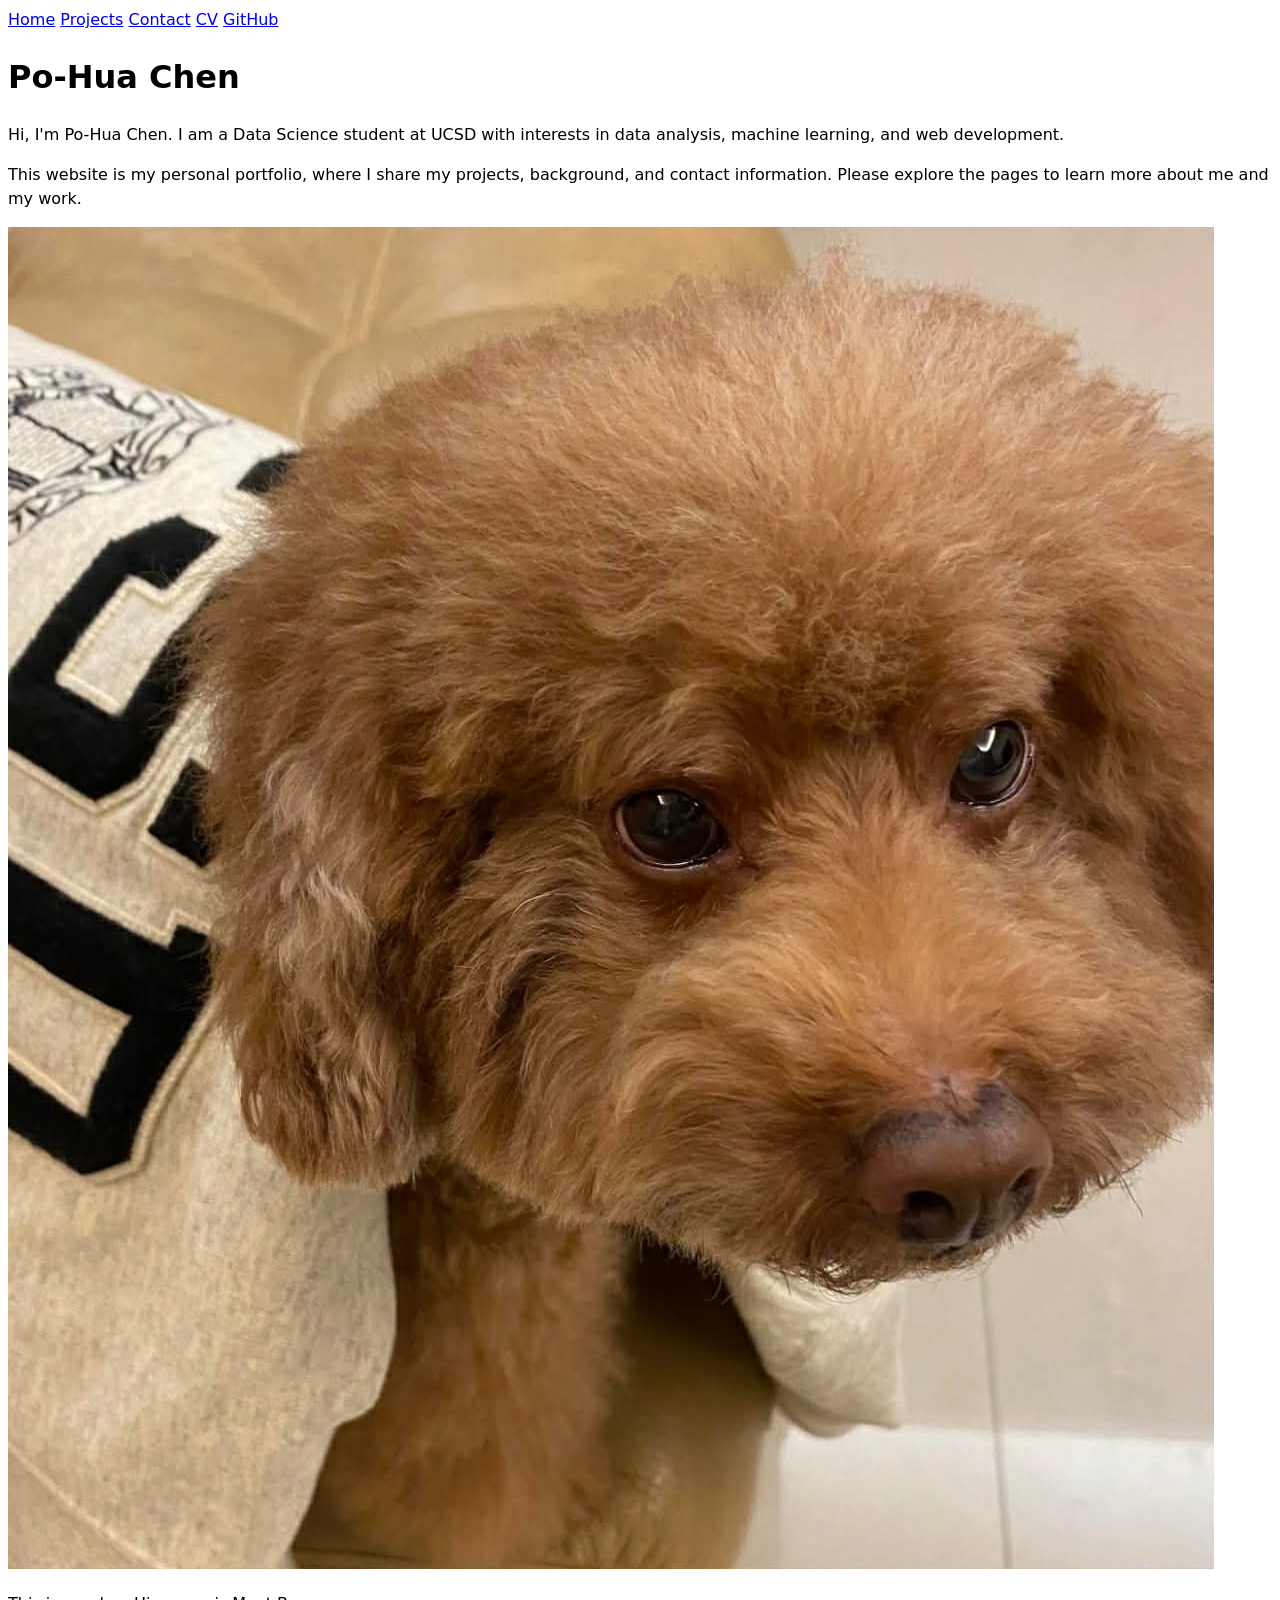
==== index.html @ 64ac363d "Add GitHub link to navigation in index.html" ====
<!DOCTYPE html>
<html>
<head>
    <title>Po-Hua Chen : Personal site</title>
    <link rel="stylesheet" href="style.css">
</head>
    
<body>

  <nav>
    <a href="/portfolio/">Home</a>
    <a href="/portfolio/projects/">Projects</a>
    <a href="/portfolio/contact/">Contact</a>
    <a href="/portfolio/cv.html">CV</a>
    <a href="https://github.com/Capybarachen" target="_blank">GitHub</a>
  </nav> 

<h1>Po-Hua Chen</h1>


<p>
Hi, I'm Po-Hua Chen. I am a Data Science student at UCSD with interests in data analysis,
machine learning, and web development.
</p>

<p>
This website is my personal portfolio, where I share my projects, background, and contact information.
Please explore the pages to learn more about me and my work.
</p>
    
<img src="images/dog.jpg" alt="A brown dog looking at the camera">

<p>This is my dog. His name is Meat Bun.</p>
    
</body>
</html>
---- style.css ----
body {
    font: 100%/1.5 system-ui;
}
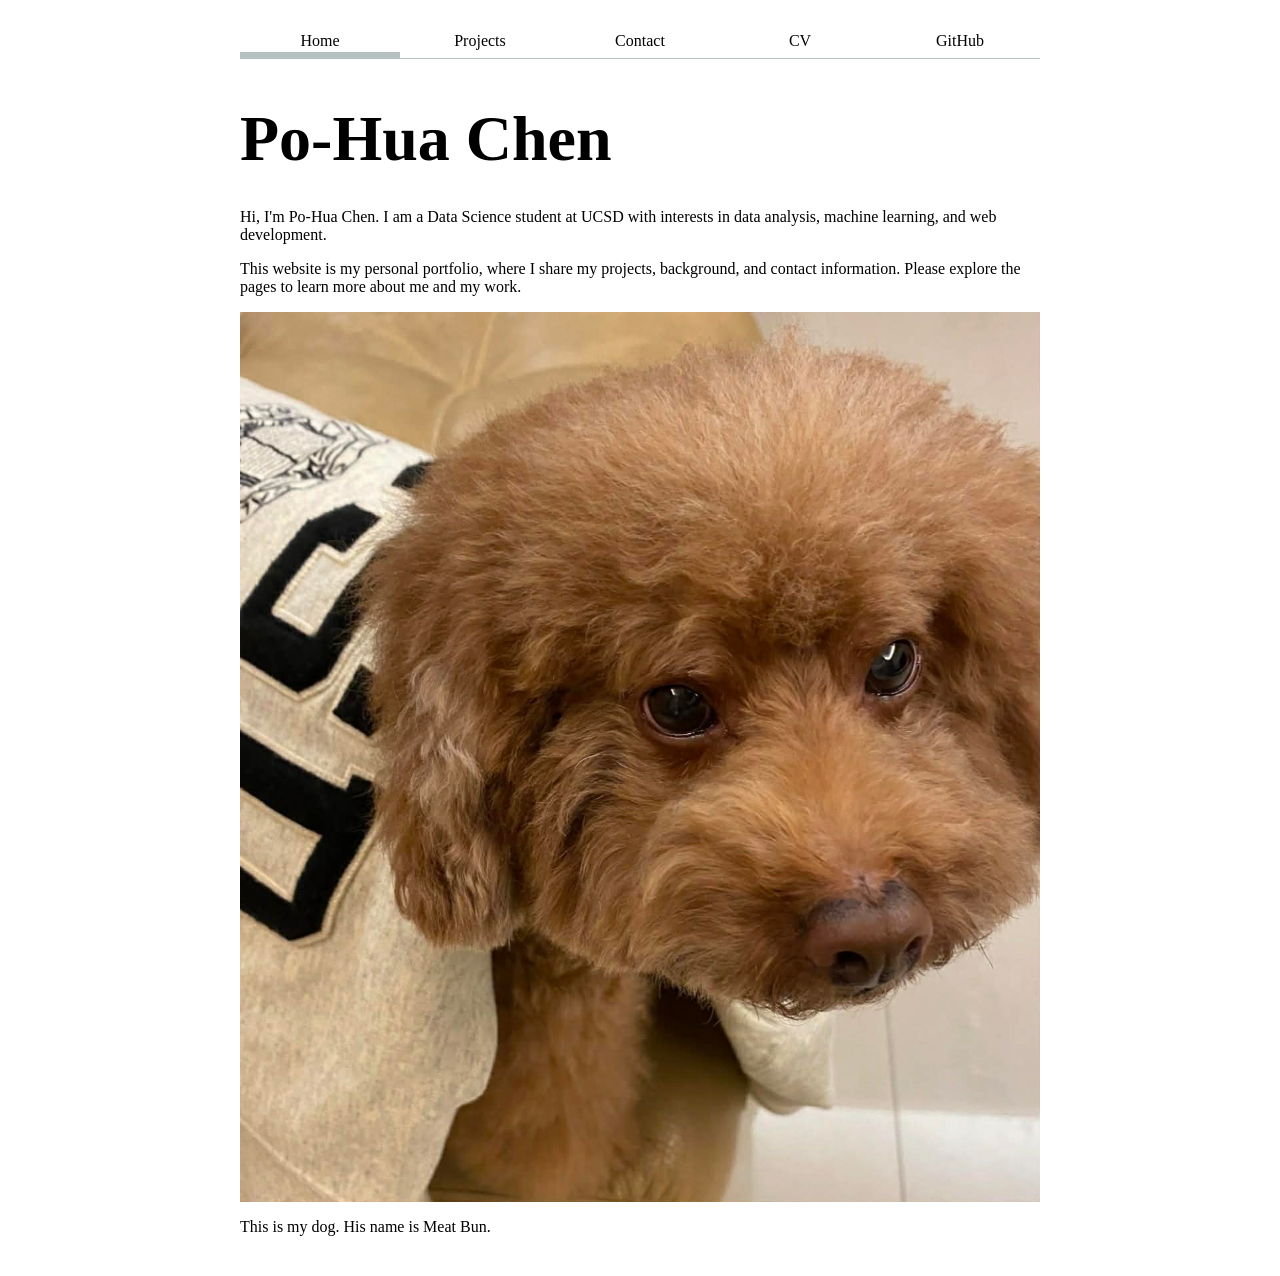
==== commit 4e3089b9: "Add script tag for global.js in index.html" ====
--- a/index.html
+++ b/index.html
@@ -7,13 +7,13 @@
     
 <body>
 
-  <nav>
-    <a href="/portfolio/">Home</a>
-    <a href="/portfolio/projects/">Projects</a>
-    <a href="/portfolio/contact/">Contact</a>
-    <a href="/portfolio/cv.html">CV</a>
-    <a href="https://github.com/Capybarachen" target="_blank">GitHub</a>
-  </nav> 
+<nav>
+  <a href="/portfolio/" class="current">Home</a>
+  <a href="/portfolio/projects/">Projects</a>
+  <a href="/portfolio/contact/">Contact</a>
+  <a href="/portfolio/cv.html">CV</a>
+  <a href="https://github.com/Capybarachen" target="_blank">GitHub</a>
+</nav>
 
 <h1>Po-Hua Chen</h1>
 
@@ -31,6 +31,7 @@
 <img src="images/dog.jpg" alt="A brown dog looking at the camera">
 
 <p>This is my dog. His name is Meat Bun.</p>
-    
+
+<script src="/portfolio/global.js" type="module"></script>    
 </body>
 </html>
--- a/style.css
+++ b/style.css
@@ -1,3 +1,106 @@
 body {
-    font: 100%/1.5 system-ui;
+  max-width: 100ch;
+  margin-inline: auto;
+  padding: 1em;
 }
+
+nav {
+  display: flex;
+  margin-bottom: 1em;
+  border-bottom: 1px solid oklch(80% 3% 200);
+}
+
+nav a {
+  flex: 1;
+  text-align: center;
+  text-decoration: none;
+  color: inherit;
+  padding: 0.5em;
+}
+
+nav a.current {
+  border-bottom: 0.4em solid oklch(80% 3% 200);
+  padding-bottom: 0.1em;
+}
+
+html {
+  --color-accent: oklch(65% 50% 0);
+  accent-color: var(--color-accent);
+}
+
+nav a:hover {
+  border-bottom: 0.4em solid var(--color-accent);
+  padding-bottom: 0.1em;
+}
+
+input, textarea, button {
+  font: inherit;
+}
+
+input, textarea {
+  width: 100%;
+  box-sizing: border-box;
+}
+
+form {
+  display: grid;
+  grid-template-columns: auto 1fr;
+  gap: 1em;
+}
+
+label {
+  display: grid;
+  grid-template-columns: subgrid;
+  grid-column: 1 / -1;
+}
+
+button {
+  grid-column: 1 / -1;
+}
+
+
+.projects {
+  display: grid;
+  grid-template-columns: repeat(auto-fill, minmax(15em, 1fr));
+  gap: 1em;
+}
+
+.projects article {
+  display: grid;
+  grid-template-rows: subgrid;
+  grid-row: span 3;
+  gap: 1em;
+}
+
+.projects h2 {
+  margin: 0;
+}
+
+h1 {
+  font-size: 400%;
+  margin-bottom: 0.5em;
+}
+
+h2 {
+  font-size: 120%;
+}
+
+section {
+  margin-bottom: 2em;
+}
+
+section h2 {
+  border-bottom: 2px solid oklch(80% 3% 200);
+  padding-bottom: 0.2em;
+}
+
+section p {
+  margin: 0.5em 0;
+}
+
+img {
+  max-width: 100%;
+  height: auto;
+  display: block;
+  margin: 1em 0;
+}
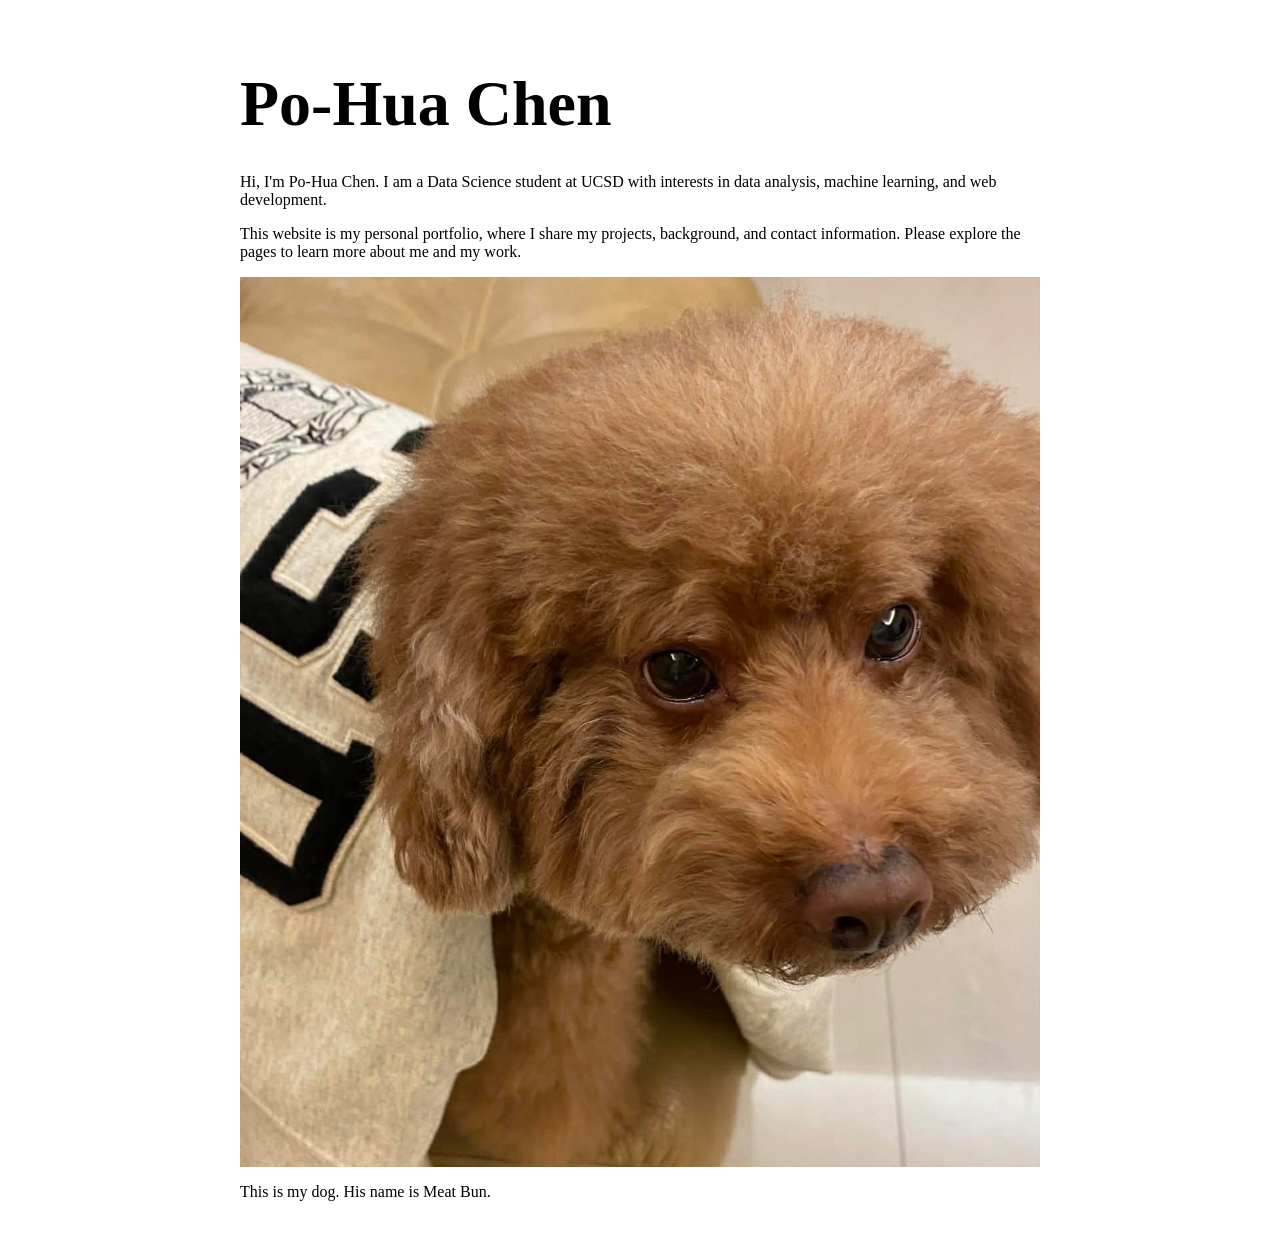
==== commit 817a2fc5: "Remove navigation section from index.html Removed navigation links from the index.html file." ====
--- a/index.html
+++ b/index.html
@@ -6,14 +6,6 @@
 </head>
     
 <body>
-
-<nav>
-  <a href="/portfolio/" class="current">Home</a>
-  <a href="/portfolio/projects/">Projects</a>
-  <a href="/portfolio/contact/">Contact</a>
-  <a href="/portfolio/cv.html">CV</a>
-  <a href="https://github.com/Capybarachen" target="_blank">GitHub</a>
-</nav>
 
 <h1>Po-Hua Chen</h1>
 
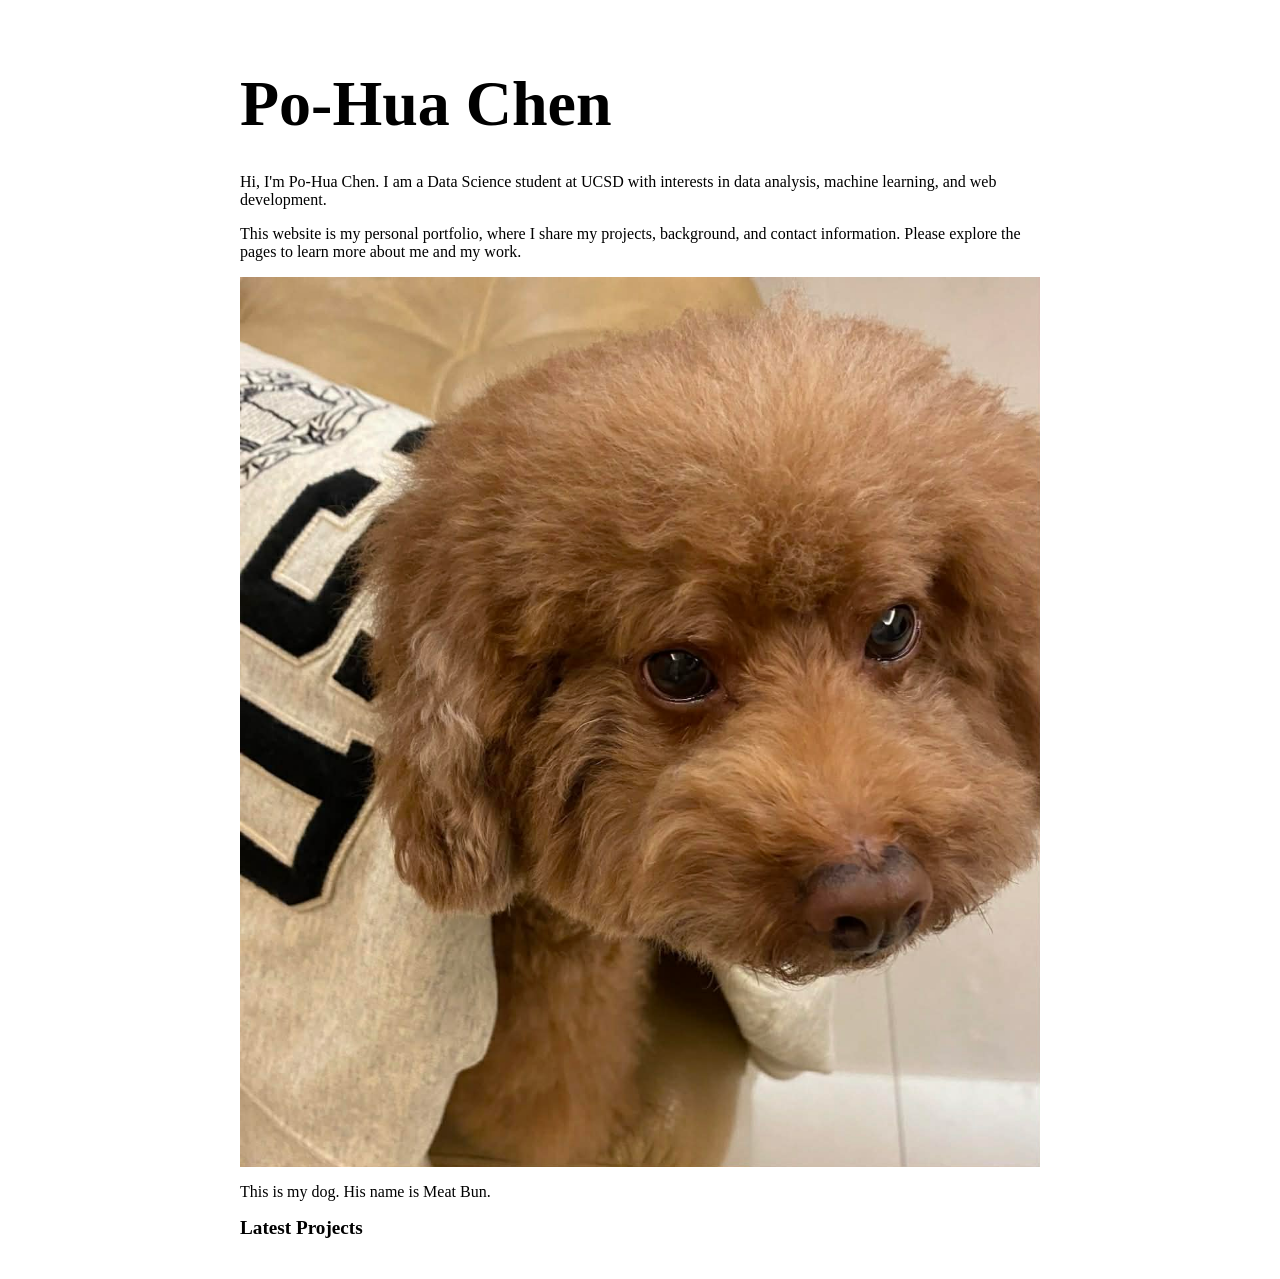
==== commit 939a9521: "Add latest projects section to index.html" ====
--- a/index.html
+++ b/index.html
@@ -24,6 +24,10 @@
 
 <p>This is my dog. His name is Meat Bun.</p>
 
+<h2>Latest Projects</h2>
+<div class="projects"></div>
+
+<script src="index.js" type="module"></script>
 <script src="/portfolio/global.js" type="module"></script>    
 </body>
 </html>
--- a/style.css
+++ b/style.css
@@ -31,6 +31,7 @@
 nav a:hover {
   border-bottom: 0.4em solid var(--color-accent);
   padding-bottom: 0.1em;
+  background-color: color-mix(in oklch, var(--color-accent), canvas 85%);
 }
 
 input, textarea, button {
@@ -104,3 +105,19 @@
   display: block;
   margin: 1em 0;
 }
+
+html {
+  color-scheme: light dark;
+}
+
+.color-scheme {
+  position: absolute;
+  top: 1rem;
+  right: 1rem;
+  font-size: 80%;
+  display: block;
+}
+
+.color-scheme select {
+  font: inherit;
+}
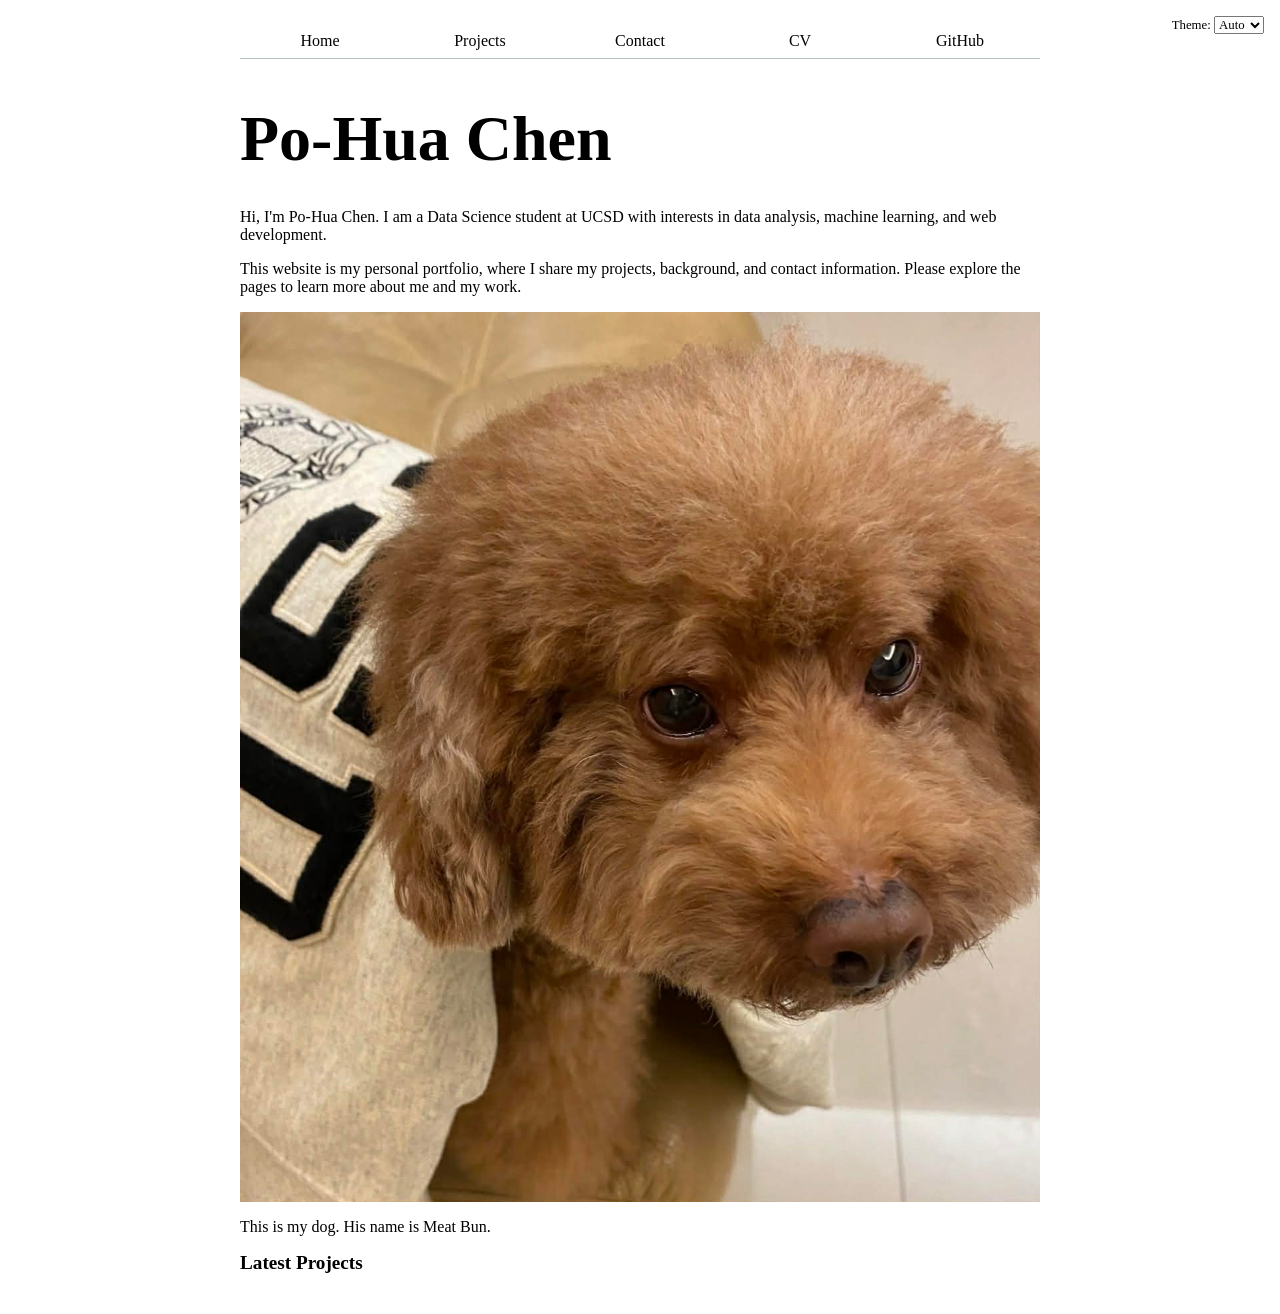
==== commit 5ff4d7a1: "Update script source path in index.html" ====
--- a/index.html
+++ b/index.html
@@ -27,7 +27,7 @@
 <h2>Latest Projects</h2>
 <div class="projects"></div>
 
-<script src="index.js" type="module"></script>
-<script src="/portfolio/global.js" type="module"></script>    
+<script src="global.js" type="module"></script>
+<script src="index.js" type="module"></script> 
 </body>
 </html>
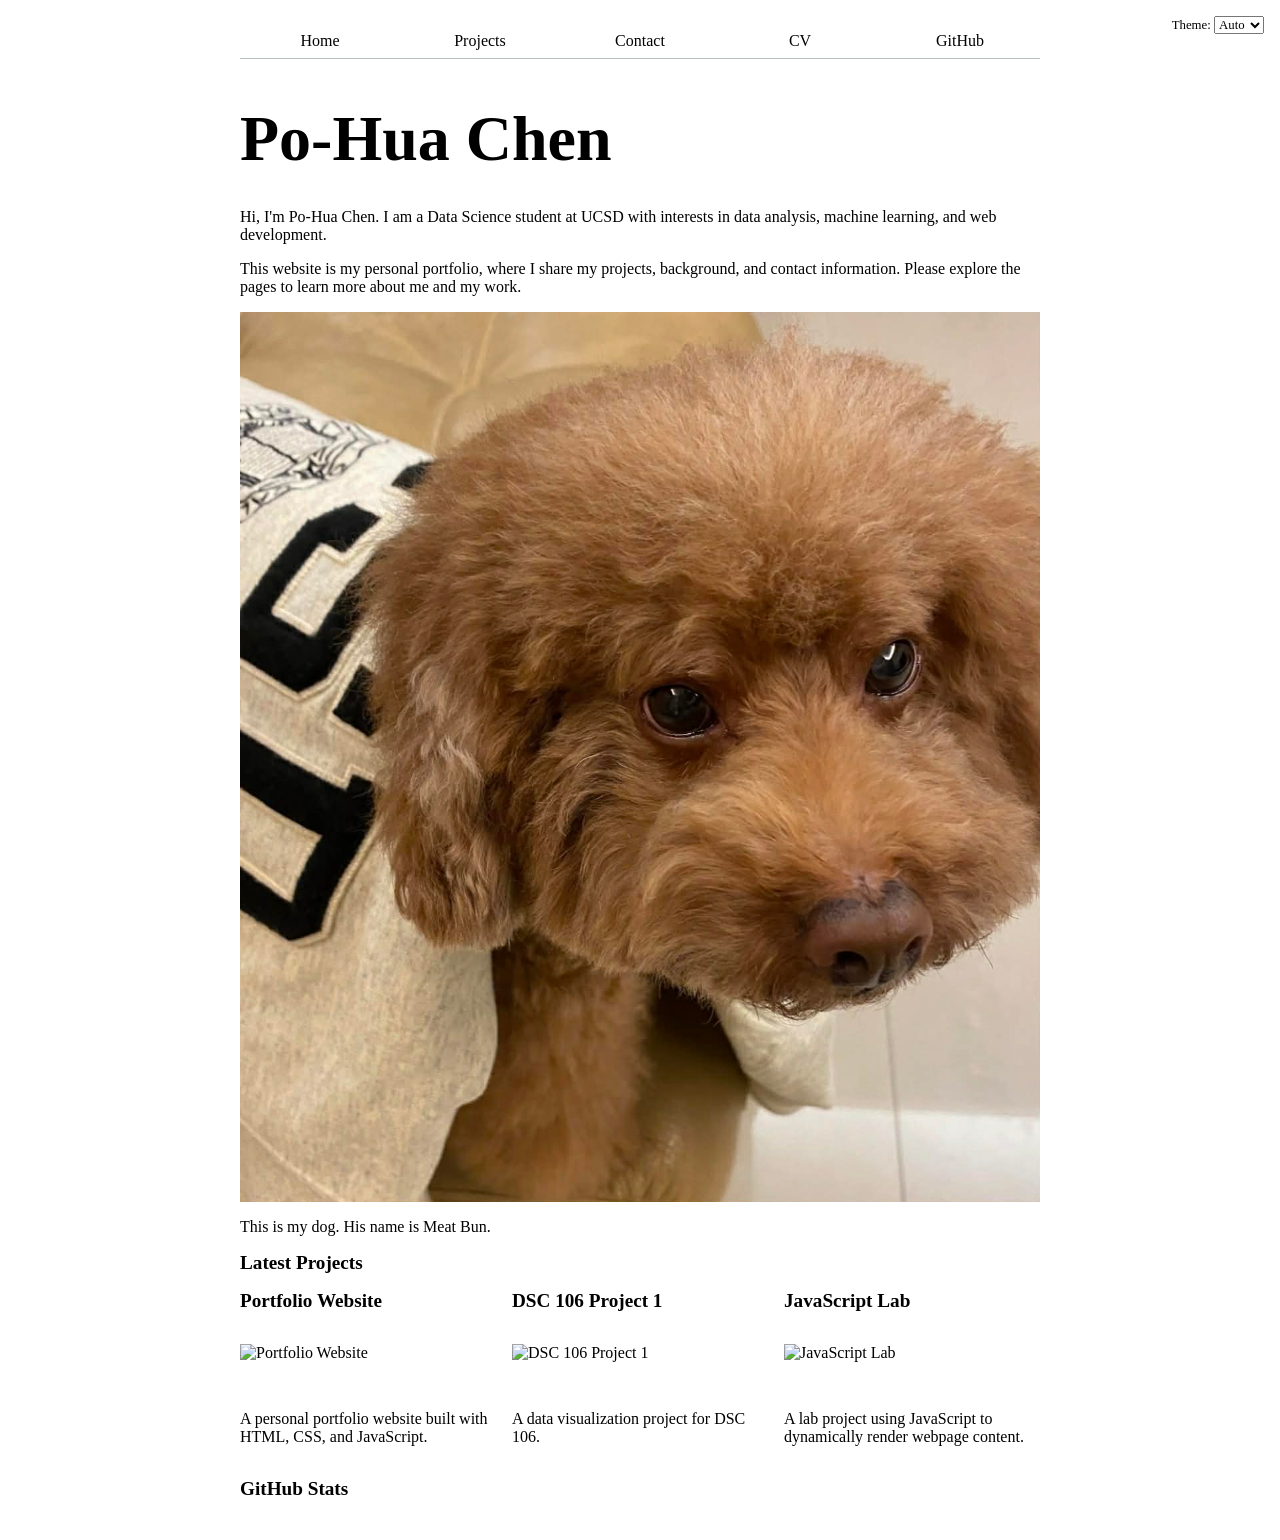
==== commit 18519259: "Add GitHub Stats section to index.html" ====
--- a/index.html
+++ b/index.html
@@ -27,6 +27,9 @@
 <h2>Latest Projects</h2>
 <div class="projects"></div>
 
+<h2>GitHub Stats</h2>
+<div id="profile-stats"></div>
+
 <script src="global.js" type="module"></script>
 <script src="index.js" type="module"></script> 
 </body>
